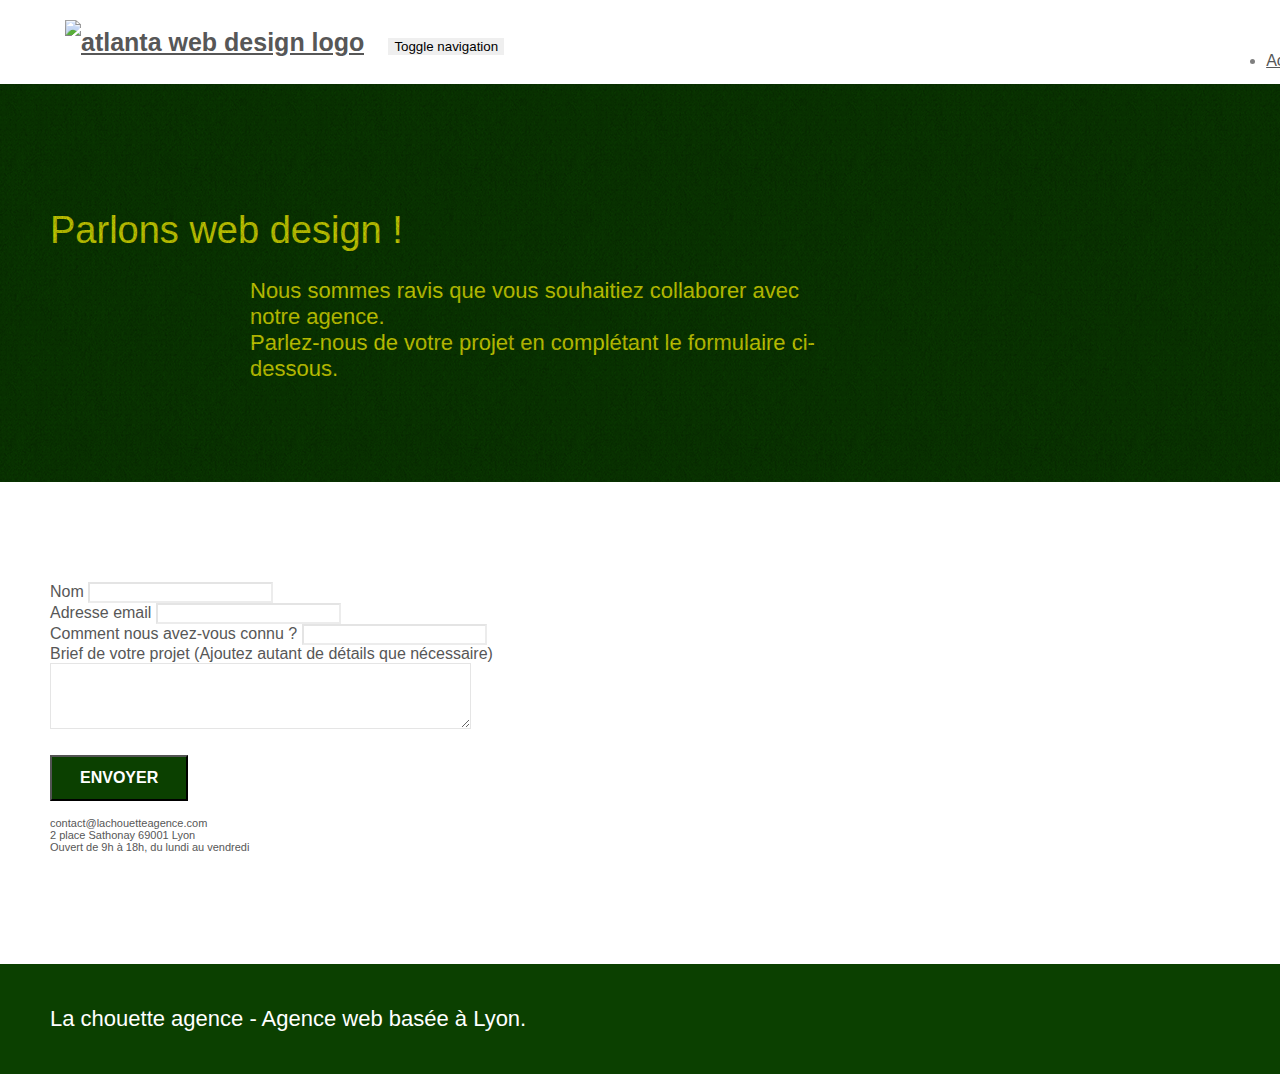
==== page2.html @ 0cb379b2 "Modifications index + resize imgs" ====
<!doctype html>
<html lang="fr">
<head>
    <meta charset="utf-8">
    <meta name="keywords" content="">
    <meta name="description" content="Entreprise webdesign Lyon">
    <meta name="viewport" content="width=device-width, initial-scale=1.0, viewport-fit=cover">
    <link rel="shortcut icon" type="image/png" href="favicon.jpg">
    
	<link rel="stylesheet" type="text/css" href="./css/bootstrap.min.css">
	<link rel="stylesheet" type="text/css" href="style.css">
	<link rel="stylesheet" type="text/css" href="./css/font-awesome.min.css">
	<link rel="stylesheet" type="text/css" href="./css/et-line.min.css">
	
    
	<script src="./js/jquery-2.1.0.min.js"></script>
	<script src="./js/bootstrap.min.js"></script>
	<script src="./js/blocs.min.js"></script>
	<script src="./js/jqBootstrapValidation.js"></script>
	<script src="./js/formHandler.js"></script>
    <title>La chouette agence / Entreprise webdesign Lyon - Page 2</title>

    
<!-- Analytics -->
 
<!-- Analytics END -->
    
</head>
<body>
<!-- Principal conteneur -->
<div class="page-container">
    
<!-- bloc-0 -->
<div class="bloc bgc-white l-bloc " id="bloc-0">
	<div class="container bloc-sm">
		<nav class="navbar row">
			<div class="navbar-header">
				<a class="navbar-brand" href="index.html"><img src="img/la-chouette-agence.png" alt="atlanta web design logo" height="40" /></a>
				<button id="nav-toggle" type="button" class="ui-navbar-toggle navbar-toggle" data-toggle="collapse" data-target=".navbar-1">
					<span class="sr-only">Toggle navigation</span><span class="icon-bar"></span><span class="icon-bar"></span><span class="icon-bar"></span>
				</button>
			</div>
			<div class="collapse navbar-collapse navbar-1 special-dropdown-nav">
				<ul class="site-navigation nav navbar-nav">
					<li>
						<a href="index.html">Accueil</a>
					</li>
					<li>
					</li>
					<li>
						<a href="page2.html">page2 &gt;</a>
					</li>
				</ul>
			</div>
		</nav>
	</div>
</div>
<!-- bloc-0 END -->

<!-- bloc-6 -->
<div class="bloc bg-dots-bg bg-repeat bgc-atomic-tangerine d-bloc bloc-bg-texture texture-paper" id="bloc-6">
	<div class="container bloc-lg">
		<div class="row">
			<div class="col-sm-12">
				<h1 class="text-center hero-bloc-text tc-white">
					Parlons web design !
				</h1>
				<p class="text-center mg-lg tc-white tight-width-whitespace">
					Nous sommes ravis que vous souhaitiez collaborer avec notre agence.<br>
					Parlez-nous de votre projet en complétant le formulaire ci-dessous.
				</p>
			</div>
		</div>
	</div>
</div>
<!-- bloc-6 END -->

<!-- bloc-7 -->
<div class="bloc bgc-white l-bloc" id="bloc-7">
	<div class="container bloc-lg">
		<div class="row">
			<div class="col-sm-6">
				<form id="form_1" novalidate success-msg="Your message has been sent." fail-msg="Sorry it seems that our mail server is not responding, Sorry for the inconvenience!">
					<div class="form-group">
						<label>
							Nom
						</label>
						<input id="name" class="form-control" required />
					</div>
					<div class="form-group">
						<label>
							Adresse email
						</label>
						<input id="email" class="form-control" type="email" required />
					</div>
					<div class="form-group">
						<label>
							Comment nous avez-vous connu ?
						</label>
						<input class="form-control" type="email" required id="input_504" />
					</div>
					<div class="form-group">
						<label>
							Brief de votre projet (Ajoutez autant de détails que nécessaire)<br>
						</label><textarea id="message" class="form-control" rows="4" cols="50" required></textarea>
					</div> 
					<button class="bloc-button btn btn-lg btn-block cta-hero btn-atomic-tangerine" type="submit">
						Envoyer
					</button>
				</form>
			</div>
			<div class="col-sm-6">
				<p>
					contact@lachouetteagence.com<br>2 place Sathonay 69001 Lyon<br>Ouvert de 9h à 18h, du lundi au vendredi<br>
				</p>
			</div>
		</div>
	</div>
</div>
<!-- bloc-7 END -->

<!-- ScrollToTop Button -->
<a class="bloc-button btn btn-d scrollToTop" onclick="scrollToTarget('1')"><span class="fa fa-chevron-up"></span></a>
<!-- ScrollToTop Button END-->


<!-- Footer - bloc-8 -->
<div class="bloc bgc-atomic-tangerine d-bloc" id="bloc-8">
	<div class="container bloc-sm">
		<div class="row">
			<div class="col-sm-12">
				<p class="text-center white">
					La chouette agence - Agence web basée à Lyon.<br>
				</p>
				<div class="row row-no-gutters social">
					<div class="col-sm-3">
						<div class="text-center">
							<a class="social" href="index.html"><span class="fa fa-twitter icon-md"></span></a>
						</div>
					</div>
					<div class="col-sm-3">
						<div class="text-center">
							<a class="social" href="index.html"><span class="fa fa-facebook icon-md"></span></a>
						</div>
					</div>
					<div class="col-sm-3">
						<div class="text-center">
							<a class="social" href="index.html"><span class="fa fa-dribbble icon-md"></span></a>
						</div>
					</div>
					<div class="col-sm-3">
						<div class="text-center">
							<a class="social" href="index.html"><span class="fa fa-instagram icon-md"></span></a>
						</div>
					</div>
				</div>
			</div>
		</div>
	</div>
</div>
<!-- Footer - bloc-8 END -->

</div>
<!-- Principal conteneur END -->
    

</body>
</html>
---- style.css ----
body {
    margin: 0;
    padding: 0;
    background: #FFF;
    overflow-x: hidden;
    -webkit-font-smoothing: antialiased;
    -moz-osx-font-smoothing: grayscale;
}

.font-title,
.fontlinks{
    font-family: imfellenglish;
}

.fontlinks{
    font-weight: 800;
}

blockquote,
#signature {
  display: flex;
  text-align: center;
  justify-content: center;
  font-size: 20px;
  color: #575757;
  border-left: white;
  margin-bottom: -0.5em;
}

blockquote{
font-style: italic;
}

.text-center{
    font-size: 22px;
}


a,
button {
    transition: all .3s ease-in-out;
    outline: none!important;
}

a:hover {
    text-decoration: none;
    cursor: pointer;
}

#page-loading-blocs-notifaction {
    position: fixed;
    top: 0;
    bottom: 0;
    width: 100%;
    z-index: 100000;
    background: #FFFFFF url("img/pageload-spinner.gif") no-repeat center center;
}

.bloc {
    width: 100%;
    clear: both;
    background: 50% 50% no-repeat;
    padding: 0 50px;
    -webkit-background-size: cover;
    -moz-background-size: cover;
    -o-background-size: cover;
    background-size: cover;
    position: relative;
}

.bloc .container {
    padding-left: 0;
    padding-right: 0;
}

.bloc-lg {
    padding: 100px 50px;
}

.bloc-md {
    padding: 50px;
}

.bloc-sm {
    padding: 20px 50px;
}

.bg-center,
.bg-l-edge,
.bg-r-edge,
.bg-t-edge,
.bg-b-edge,
.bg-tl-edge,
.bg-bl-edge,
.bg-tr-edge,
.bg-br-edge,
.bg-repeat {
    -webkit-background-size: auto!important;
    -moz-background-size: auto!important;
    -o-background-size: auto!important;
    background-size: auto!important;
}

.bg-repeat {
    background: repeat;
}

.bg-t-edge {
    background: top no-repeat;
}

.bloc-bg-texture::before {
    content: "";
    background-size: 2px 2px;
    position: absolute;
    top: 0;
    bottom: 0;
    left: 0;
    right: 0;
}

.texture-paper::before {
    background: url("img/texture-paper.png");
    background-size: 280px 280px;
}

.b-parallax {
    background-attachment: fixed;
}

.d-bloc {
    color: rgba(255, 255, 255, .7);
}

.d-bloc button:hover {
    color: rgba(255, 255, 255, .9);
}

.d-bloc .icon-round,
.d-bloc .icon-square,
.d-bloc .icon-rounded,
.d-bloc .icon-semi-rounded-a,
.d-bloc .icon-semi-rounded-b {
    border-color: rgba(255, 255, 255, .9);
}

.d-bloc .divider-h span {
    border-color: rgba(255, 255, 255, .2);
}

.d-bloc .a-btn,
.d-bloc .navbar a,
.d-bloc .navbar-brand,
.d-bloc a .icon-sm,
.d-bloc a .icon-md,
.d-bloc a .icon-lg,
.d-bloc a .icon-xl,
.d-bloc h1 a,
.d-bloc h2 a,
.d-bloc h3 a,
.d-bloc h4 a,
.d-bloc h5 a,
.d-bloc h6 a,
.d-bloc p a {
    color: rgba(255, 255, 255, .6);
}

.d-bloc .a-btn:hover,
.d-bloc .navbar a:hover,
.d-bloc .navbar-brand:hover,
.d-bloc a:hover .icon-sm,
.d-bloc a:hover .icon-md,
.d-bloc a:hover .icon-lg,
.d-bloc a:hover .icon-xl,
.d-bloc h1 a:hover,
.d-bloc h2 a:hover,
.d-bloc h3 a:hover,
.d-bloc h4 a:hover,
.d-bloc h5 a:hover,
.d-bloc h6 a:hover,
.d-bloc p a:hover {
    color: rgba(255, 255, 255, 1);
}

.d-bloc .navbar-toggle .icon-bar {
    background: rgba(255, 255, 255, 1);
}

.d-bloc .btn-wire,
.d-bloc .btn-wire:hover {
    color: rgba(255, 255, 255, 1);
    border-color: rgba(255, 255, 255, 1);
}

.d-bloc .panel {
    color: rgba(0, 0, 0, .5);
}

.d-bloc .panel button:hover {
    color: rgba(0, 0, 0, .7);
}

.d-bloc .panel icon {
    border-color: rgba(0, 0, 0, .7);
}

.d-bloc .panel .divider-h span {
    border-color: rgba(0, 0, 0, .1);
}

.d-bloc .panel .a-btn {
    color: rgba(0, 0, 0, .6);
}

.d-bloc .panel .a-btn:hover {
    color: rgba(0, 0, 0, 1);
}

.d-bloc .panel .btn-wire,
.d-bloc .panel .btn-wire:hover {
    color: rgba(0, 0, 0, .7);
    border-color: rgba(0, 0, 0, .3);
}

.d-bloc .panel,
.l-bloc {
    color: rgba(0, 0, 0, .5);
}

.d-bloc .panel button:hover,
.l-bloc button:hover {
    color: rgba(0, 0, 0, .7);
}

.l-bloc .icon-round,
.l-bloc .icon-square,
.l-bloc .icon-rounded,
.l-bloc .icon-semi-rounded-a,
.l-bloc .icon-semi-rounded-b {
    border-color: rgba(0, 0, 0, .7);
}

.d-bloc .panel .divider-h span,
.l-bloc .divider-h span {
    border-color: rgba(0, 0, 0, .1);
}

.d-bloc .panel .a-btn,
.l-bloc .a-btn,
.l-bloc .navbar a,
.l-bloc .navbar-brand,
.l-bloc a .icon-sm,
.l-bloc a .icon-md,
.l-bloc a .icon-lg,
.l-bloc a .icon-xl,
.l-bloc h1 a,
.l-bloc h2 a,
.l-bloc h3 a,
.l-bloc h4 a,
.l-bloc h5 a,
.l-bloc h6 a,
.l-bloc p a {
    color: rgba(0, 0, 0, .6);
}

.d-bloc .panel .a-btn:hover,
.l-bloc .a-btn:hover,
.l-bloc .navbar a:hover,
.l-bloc .navbar-brand:hover,
.l-bloc a:hover .icon-sm,
.l-bloc a:hover .icon-md,
.l-bloc a:hover .icon-lg,
.l-bloc a:hover .icon-xl,
.l-bloc h1 a:hover,
.l-bloc h2 a:hover,
.l-bloc h3 a:hover,
.l-bloc h4 a:hover,
.l-bloc h5 a:hover,
.l-bloc h6 a:hover,
.l-bloc p a:hover {
    color: rgba(0, 0, 0, 1);
}

.l-bloc .navbar-toggle .icon-bar {
    color: rgba(0, 0, 0, .6);
}

.d-bloc .panel .btn-wire,
.d-bloc .panel .btn-wire:hover,
.l-bloc .btn-wire,
.l-bloc .btn-wire:hover {
    color: rgba(0, 0, 0, .7);
    border-color: rgba(0, 0, 0, .3);
}

.voffset {
    margin-top: 30px;
}

.voffset-lg {
    margin-top: 80px;
}

.row-no-gutters {
    margin-right: 0;
    margin-left: 0;
}

.row.row-no-gutters > [class^="col-"],
.row.row-no-gutters > [class*=" col-"] {
    padding-right: 0;
    padding-left: 0;
}

#bloc-1-hero h1 {
    font-size: 50px;
}

.navbar {
    margin-bottom: 0;
    z-index: 1;
}

.navbar-brand {
    height: auto;
    padding: 3px 15px;
    font-size: 25px;
    font-weight: normal;
    font-weight: 600;
    line-height: 44px;
}

.navbar-brand img {
    max-height: 200px;
    margin: 0 5px 0 0;
    display: inline;
}

.navbar-brand img[src$=svg] {
    min-width: 100px;
}

.nav-center .navbar-brand img {
    margin: 0;
}

.navbar .nav {
    padding-top: 2px;
    margin-right: -16px;
    float: right;
    z-index: 1;
}

.nav > li {
    float: left;
    margin-top: 4px;
    font-size: 16px;
}

.navbar-nav .open .dropdown-menu > li > a {
    text-align: inherit;
}

.nav > li a:hover,
.nav > li a:focus {
    background: transparent;
}

.navbar-toggle {
    margin: 10px 10px 0 0;
    border: 0px;
}

.navbar-toggle:hover {
    background: transparent!important;
}

.navbar-toggle .icon-bar {
    background-color: rgba(0, 0, 0, .5);
    width: 26px;
}

.nav-invert .navbar .nav {
    float: left;
}

.nav-invert .navbar-header,
.nav-invert .navbar-brand {
    float: right;
    position: relative;
    z-index: 2;
}

@media (min-width: 768px) {
    .site-navigation {
        position: absolute;
        top: 50%;
        right: 20px;
        transform: translate(0, -50%);
        -webkit-transform: translateY(-50%);
    }
    .nav > li .dropdown-menu a,
    .nav > li .dropdown-menu a:hover {
        color: #484848;
    }
    .nav-invert .site-navigation {
        left: 0;
        right: 0;
    }
    .nav-center {
        text-align: center;
    }
    .nav-center .navbar-header {
        width: 100%;
    }
    .nav-center .navbar-header,
    .nav-center .navbar-brand,
    .nav-center .nav > li {
        float: none;
        display: inline-block;
    }
    .nav-center .site-navigation {
        position: relative;
        width: 100%;
        right: 0;
        margin-right: 0px;
        margin-top: 20px;
    }
    .nav-center.mini-nav .navbar-toggle {
        float: none;
        margin: 10px auto 0;
    }
}

.nav > li > .dropdown a {
    background: none!important;
    display: block;
    padding: 14px 15px;
}

nav .caret {
    margin: 0 5px;
}

.dropdown-menu .dropdown-menu {
    top: -8px;
    left: 100%;
}

.dropdown-menu .dropmenu-flow-right {
    top: 100%;
    left: 0;
    margin-left: -1px;
    border-top-left-radius: 0;
    border-top-right-radius: 0;
}

.dropdown-menu .dropdown span {
    border: 4px solid black;
    border-top-color: transparent;
    border-right-color: transparent;
    border-bottom-color: transparent;
    margin: 6px -5px 0 0!important;
    float: right;
}

.mg-md {
    margin-top: 10px;
    margin-bottom: 20px;
}

.mg-lg {
    margin-top: 10px;
    margin-bottom: 40px;
}

.btn {
    margin: 0 5px 5px 0;
}

.btn.pull-right {
    margin: 0 0 5px 5px;
}

.btn-d,
.btn-d:hover,
.btn-d:focus {
    color: #FFF;
    background: rgba(0, 0, 0, .3);
}

button {
    outline: none!important;
}

.btn-rd {
    border-radius: 40px;
}

.btn-clean {
    border: 1px solid rgba(0, 0, 0, .08);
    border-bottom-color: rgba(0, 0, 0, .1);
    text-shadow: 0 1px 0 rgba(0, 0, 1, .1);
    box-shadow: 0 1px 3px rgba(0, 0, 1, .25), inset 0 1px 0 0 rgba(255, 255, 255, .15);
}

.icon-md {
    font-size: 30px!important;
}

.icon-lg {
    font-size: 60px!important;
}

.sm-shadow {
    text-shadow: 0 1px 2px rgba(0, 0, 0, .3);
}

.panel-sq,
.panel-sq .panel-heading,
.panel-sq .panel-footer {
    border-radius: 0;
}

.panel-rd {
    border-radius: 30px;
}

.panel-rd .panel-heading {
    border-radius: 29px 29px 0 0;
}

.panel-rd .panel-footer {
    border-radius: 0 0 29px 29px;
}

.form-control {
    border-color: rgba(0, 0, 0, .1);
    box-shadow: none;
}

.scrollToTop {
    width: 40px;
    height: 40px;
    position: fixed;
    bottom: 20px;
    right: 20px;
    opacity: 0;
    z-index: 500;
    transition: all .3s ease-in-out;
}

.scrollToTop span {
    margin-top: 6px;
}

.showScrollTop {
    font-size: 14px;
    opacity: 1;
}

a[data-lightbox] {
    position: relative;
    display: block;
    text-align: center;
}

a[data-lightbox]:hover::before {
    content: "+";
    font-family: "HelveticaNeue-Light", "Helvetica Neue Light", "Helvetica Neue", Helvetica, Arial;
    font-size: 32px;
    width: 50px;
    height: 50px;
    margin-left: -25px;
    border-radius: 50%;
    background: rgba(0, 0, 0, .6);
    color: #FFF;
    font-weight: 100;
    z-index: 1;
    position: absolute;
    top: 50%;
    transform: translateY(-50%);
    -webkit-transform: translateY(-50%);
}

a[data-lightbox]:hover img {
    opacity: 0.6;
    -webkit-animation-fill-mode: none;
    animation-fill-mode: none;
}

#lightbox-modal {
    display: flex;
    align-items: center;
}

#lightbox-modal .modal-dialog {
    width: 90%;
    max-width: 900px;
    margin: 0 auto 0;
}

#lightbox-modal .modal-dialog img {
    max-height: 90vh;
    margin: 0 auto;
}

.lightbox-caption {
    padding: 20px;
    color: #FFF;
    background: rgba(0, 0, 0, .5);
    position: absolute;
    left: 15px;
    right: 15px;
    bottom: 5px;
}

.close-lightbox {
    color: #FFF;
    font-size: 30px;
    position: absolute;
    top: 20px;
    right: 20px;
    z-index: 20;
    background: rgba(0, 0, 0, .5);
    border: none;
    line-height: 30px;
    padding: 0 9px 5px;
    opacity: 0.3;
}

.close-lightbox:hover,
.next-lightbox:hover,
.prev-lightbox:hover {
    opacity: 1.0;
    color: #FFF;
}

.next-lightbox,
.prev-lightbox {
    font-size: 20px;
    color: rgba(255, 255, 255, .9);
    background: rgba(0, 0, 0, .5);
    transition: all .2s ease-in-out;
    position: absolute;
    top: 45%;
    z-index: 1;
    opacity: 0.4;
}

.next-lightbox {
    padding: 6px 8px 1px 13px;
    right: 25px;
}

.prev-lightbox {
    padding: 6px 13px 1px 10px;
    left: 25px;
}

.snapshot-lb .modal-body {
    padding-bottom: 45px;
}

.snapshot-lb .lightbox-caption {
    padding: 0;
    color: rgba(0, 0, 0, .5);
    background: none;
}

h1,
h2,
h3,
h4,
h5,
h6,
p,
label,
.btn,
a {
    font-family: "helvetica";
    font-weight: 400;
    color: #575757!important;
}

.container {
    max-width: 1000px;
}

.hero-bloc-text {
    font-size: 38px;
}

.hero-bloc-text-sub {
    font-size: 36px;
}

.statement-bloc-text {
    line-height: 26px;
    font-style: italic;
    font-size: 20px;
    text-align: center;
    font-weight: lighter;
    max-width: 520px;
    margin: auto auto auto auto;
}

p {
    font-size: 11px;
}

.tight-width-whitespace {
    max-width: 600px;
    margin: auto auto auto auto;
}

.h1 {
    font-size: 20px;
    font-family: "Open Sans";
}

.cta-hero {
    margin-top: 22px;
    color: #FFFFFF!important;
    text-transform: uppercase;
    padding: 12px 28px 12px 28px;
    font-size: 16px;
    font-weight: 700;
}

.social {
    max-width: 400px;
    margin: auto auto auto auto;
}

h2 {
    font-size: 22px;
    line-height: 1.4em;
}

h3 {
    font-size: 15px;
    text-transform: uppercase;
    font-weight: 700;
    color: #333333!important;
}

.med-width-whitespace {
    max-width: 800px;
    margin: auto auto auto auto;
    box-shadow: 0px 0px 0px #000000;
}

h1 {
    color: #333333!important;
}

h4 {
    color: #333333!important;
}

.icons {
    margin-bottom: 14px;
    margin-top: 24px;
}

.white {
    color: #FFFFFF!important;
}

.portfolio-thumb {
    margin-bottom: 24px;
}

.portfolio-row {
    margin-bottom: 44px;
    margin-top: 50px;
}

.avatar {
    box-shadow: 0px 4px 9px rgba(0, 0, 0, 0.3);
}

.black-background {
    background-color: rgba(165, 147, 99, 0.7);
    padding: 40px 40px 40px 40px;
}

.bold-link {
    font-weight: 900;
    text-decoration: underline!important;
}

.bgc-white {
    background-color: #FFFFFF;
}

.bgc-dark-slate-blue {
    background-color: #364577;
}

.bgc-atomic-tangerine {
    background-color: #0B4000;
}

.tc-white {
    color: #E6ED00!important;
}

.btn-atomic-tangerine {
    background: #0B4000;
    color: #FFFFFF!important;
}

.btn-atomic-tangerine:hover {
    background: #0B4000!important;
    color: #E6ED00!important;
}

.ltc-white {
    color: #FFFFFF!important;
}

.ltc-white:hover {
    color: #cccccc!important;
}

.ltc-atomic-tangerine {
    color: #F3976C!important;
}

.ltc-atomic-tangerine:hover {
    color: #c27956!important;
}

.icon-dark-slate-blue {
    color: #364577!important;
    border-color: #364577!important;
}

.bg-dots-bg {
    background-image: url("img/dots-bg.png");
}

.bg-lines-h2-bg {
    background-image: url("img/lines-h2-bg.png");
}

.bg-banniere {
    background-image: url("img/la-chouette-agence-banniere.jpg");
}

.bg-presentation {
    background-image: url("img/image-de-presentation.bmp");
}

@media (max-width: 1024px) {
    .bloc {
        padding-left: 20px;
        padding-right: 20px;
    }
    .bloc.full-width-bloc,
    .bloc-tile-2.full-width-bloc .container,
    .bloc-tile-3.full-width-bloc .container,
    .bloc-tile-4.full-width-bloc .container {
        padding-left: 0;
        padding-right: 0;
    }
}

@media (max-width: 992px) and (min-width: 768px) {
    .navbar .nav {
        max-width: 80%
    }
    .nav-center.navbar .nav {
        max-width: 100%
    }
}

@media only screen and (min-width: 768px) and (max-width: 1024px) and (orientation: landscape) {
    .b-parallax {
        background-attachment: scroll;
    }
}

@media only screen and (min-width: 1024px) and (max-width: 1366px) and (-webkit-min-device-pixel-ratio: 1.5) {
    .b-parallax {
        background-attachment: scroll;
    }
}

@media (max-width: 991px) {
    .container {
        width: 100%;
    }
    .b-parallax {
        background-attachment: scroll;
    }
    .page-container,
    #hero-bloc {
        overflow-x: hidden;
        position: relative;
    }
    .bloc {
        padding-left: constant(safe-area-inset-left);
        padding-right: constant(safe-area-inset-right);
    }
    .bloc-group,
    .bloc-group .bloc {
        display: block;
        width: 100%;
    }
    .bloc-fill-screen .fill-bloc-top-edge,
    .bloc-fill-screen .fill-bloc-bottom-edge {
        padding: 0 20px;
        padding-left: constant(safe-area-inset-left);
        padding-right: constant(safe-area-inset-right);
    }
}

@media (max-width: 767px) {
    .page-container {
        overflow-x: hidden;
        position: relative;
    }
    h1,
    h2,
    h3,
    h4,
    h5,
    h6,
    p,
    #disqus_thread {
        padding-left: 10px!important;
        padding-right: 10px!important;
    }
    .b-parallax {
        background-attachment: scroll;
    }
    .navbar .nav {
        padding-top: 0;
        border-top: 1px solid rgba(0, 0, 0, .2);
        float: none!important;
    }
    .navbar.row {
        margin-left: 0;
        margin-right: 0;
    }
    .site-navigation {
        position: inherit;
        transform: none;
        -webkit-transform: none;
        -ms-transform: none;
    }
    .nav > li {
        margin-top: 0;
        border-bottom: 1px solid rgba(0, 0, 0, .1);
        background: rgba(0, 0, 0, .05);
        text-align: left;
        padding-left: 15px;
        width: 100%;
    }
    .nav > li:hover {
        background: rgba(0, 0, 0, .08);
    }
    .dropdown .dropdown a .caret {
        float: none;
        margin: 5px 0 0 10px!important;
        border: 4px solid black;
        border-bottom-color: transparent;
        border-right-color: transparent;
        border-left-color: transparent;
    }
    #hero-bloc .navbar .nav {
        background: rgba(0, 0, 0, .8);
    }
    #hero-bloc .navbar .nav a {
        color: rgba(255, 255, 255, .6);
    }
    .hero {
        padding: 50px 0;
    }
    .hero-nav {
        left: -1px;
        right: -1px;
    }
    .navbar-collapse {
        padding: 0;
        overflow-x: hidden;
        -webkit-box-shadow: none;
        box-shadow: none;
    }
    .navbar-brand img {
        max-height: 40px;
        width: auto;
    }
    .nav-invert .navbar-header {
        float: none;
        width: 100%;
    }
    .nav-invert .navbar-toggle {
        float: left;
        margin-left: 10px;
    }
    .bloc {
        padding-left: 0;
        padding-right: 0;
    }
    .bloc-xxl,
    .bloc-xl,
    .bloc-lg {
        padding: 40px 0;
    }
    .bloc-sm,
    .bloc-md {
        padding-left: 0;
        padding-right: 0;
    }
    .bloc-tile-2 .container,
    .bloc-tile-3 .container,
    .bloc-tile-4 .container,
    .bloc-fill-screen .fill-bloc-top-edge,
    .bloc-fill-screen .fill-bloc-bottom-edge {
        padding-left: 0;
        padding-right: 0;
    }
    .a-block {
        padding: 0 10px;
    }
    .btn-dwn {
        display: none;
    }
    .voffset {
        margin-top: 5px;
    }
    .voffset-md {
        margin-top: 20px;
    }
    .voffset-lg {
        margin-top: 30px;
    }
    form {
        padding: 5px;
    }
    .close-lightbox {
        display: inline-block;
    }
    .blocsapp-device-iphone5 {
        background-size: 216px 425px;
        padding-top: 60px;
        width: 216px;
        height: 425px;
    }
    .blocsapp-device-iphone5 img {
        width: 180px;
        height: 320px;
    }
}

@media (max-width: 400px) {
    .bloc {
        padding-left: 0;
        padding-right: 0;
    }
}

@media (max-width: 767px) {
    .bloc-mob-center-text {
        text-align: center;
    }
}
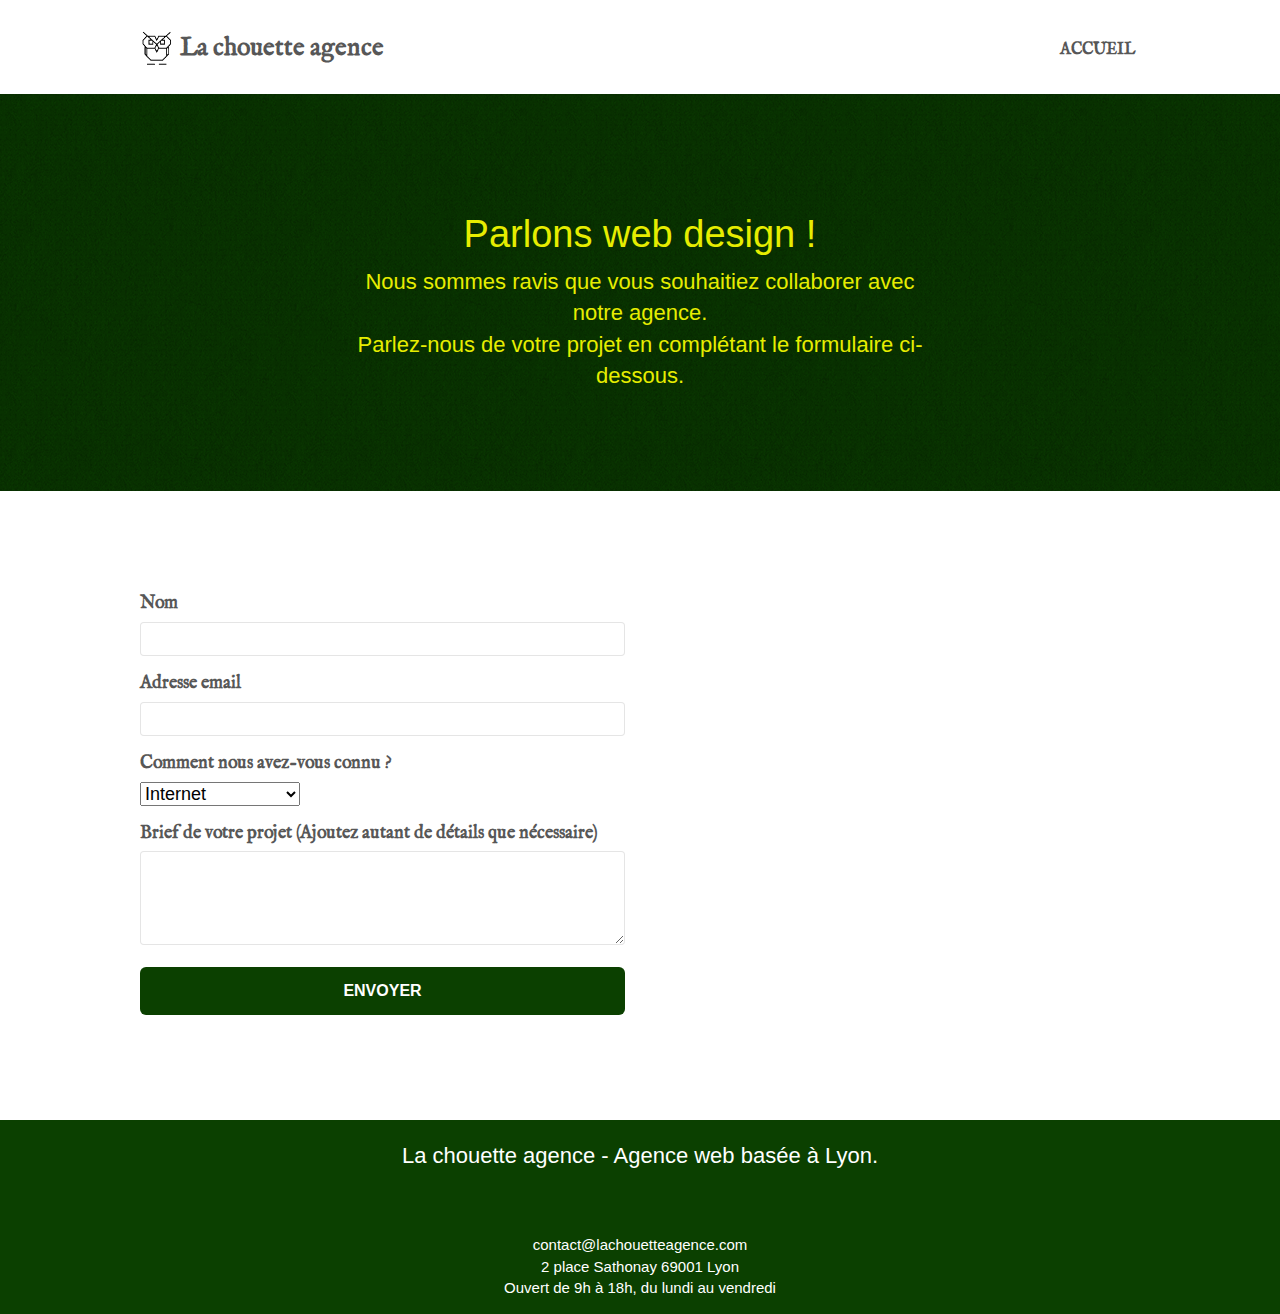
==== commit c79709ec: "ajout photos 1 2 3 4 en webdp et compressees + inversion couleurs logo & hover" ====
--- a/page2.html
+++ b/page2.html
@@ -1,168 +1,236 @@
-<!doctype html>
+<!DOCTYPE html>
 <html lang="fr">
-<head>
-    <meta charset="utf-8">
-    <meta name="keywords" content="">
-    <meta name="description" content="Entreprise webdesign Lyon">
-    <meta name="viewport" content="width=device-width, initial-scale=1.0, viewport-fit=cover">
-    <link rel="shortcut icon" type="image/png" href="favicon.jpg">
-    
-	<link rel="stylesheet" type="text/css" href="./css/bootstrap.min.css">
-	<link rel="stylesheet" type="text/css" href="style.css">
-	<link rel="stylesheet" type="text/css" href="./css/font-awesome.min.css">
-	<link rel="stylesheet" type="text/css" href="./css/et-line.min.css">
-	
-    
-	<script src="./js/jquery-2.1.0.min.js"></script>
-	<script src="./js/bootstrap.min.js"></script>
-	<script src="./js/blocs.min.js"></script>
-	<script src="./js/jqBootstrapValidation.js"></script>
-	<script src="./js/formHandler.js"></script>
+  <head>
+    <meta charset="utf-8" />
+    <meta
+      name="keywords"
+      content="seo, google, site web, site internet, agence design paris, agence design, agence design,agence design,agence design,agence design,agence design,agence design,agence design,agence design"
+    />
+    <meta
+      name="description"
+      content="La chouette agence est une agence de Webdesign sur Lyon qui aide
+	les entreprises à devenir attractives et visibles sur internet."
+    />
+    <meta
+      name="viewport"
+      content="width=device-width, initial-scale=1.0, viewport-fit=cover"
+    />
+    <link rel="shortcut icon" type="image/png" href="favicon.jpg" />
+
+    <link rel="stylesheet" type="text/css" href="./css/bootstrap.css" />
+    <link rel="stylesheet" type="text/css" href="style.css" />
+    <link rel="stylesheet" type="text/css" href="./css/font-awesome.css" />
+    <link rel="stylesheet" type="text/css" href="./css/et-line.css" />
+
+    <script src="./js/jquery-2.1.0.js"></script>
+    <script src="./js/bootstrap.js"></script>
+    <script src="./js/blocs.js"></script>
+    <script src="./js/jquery.touchSwipe.js" defer></script>
+    <script src="./js/gmaps.js"></script>
+
     <title>La chouette agence / Entreprise webdesign Lyon - Page 2</title>
 
-    
-<!-- Analytics -->
- 
-<!-- Analytics END -->
-    
-</head>
-<body>
-<!-- Principal conteneur -->
-<div class="page-container">
-    
-<!-- bloc-0 -->
-<div class="bloc bgc-white l-bloc " id="bloc-0">
-	<div class="container bloc-sm">
-		<nav class="navbar row">
-			<div class="navbar-header">
-				<a class="navbar-brand" href="index.html"><img src="img/la-chouette-agence.png" alt="atlanta web design logo" height="40" /></a>
-				<button id="nav-toggle" type="button" class="ui-navbar-toggle navbar-toggle" data-toggle="collapse" data-target=".navbar-1">
-					<span class="sr-only">Toggle navigation</span><span class="icon-bar"></span><span class="icon-bar"></span><span class="icon-bar"></span>
-				</button>
-			</div>
-			<div class="collapse navbar-collapse navbar-1 special-dropdown-nav">
-				<ul class="site-navigation nav navbar-nav">
-					<li>
-						<a href="index.html">Accueil</a>
-					</li>
-					<li>
-					</li>
-					<li>
-						<a href="page2.html">page2 &gt;</a>
-					</li>
-				</ul>
-			</div>
-		</nav>
-	</div>
-</div>
-<!-- bloc-0 END -->
-
-<!-- bloc-6 -->
-<div class="bloc bg-dots-bg bg-repeat bgc-atomic-tangerine d-bloc bloc-bg-texture texture-paper" id="bloc-6">
-	<div class="container bloc-lg">
-		<div class="row">
-			<div class="col-sm-12">
-				<h1 class="text-center hero-bloc-text tc-white">
-					Parlons web design !
-				</h1>
-				<p class="text-center mg-lg tc-white tight-width-whitespace">
-					Nous sommes ravis que vous souhaitiez collaborer avec notre agence.<br>
-					Parlez-nous de votre projet en complétant le formulaire ci-dessous.
-				</p>
-			</div>
-		</div>
-	</div>
-</div>
-<!-- bloc-6 END -->
-
-<!-- bloc-7 -->
-<div class="bloc bgc-white l-bloc" id="bloc-7">
-	<div class="container bloc-lg">
-		<div class="row">
-			<div class="col-sm-6">
-				<form id="form_1" novalidate success-msg="Your message has been sent." fail-msg="Sorry it seems that our mail server is not responding, Sorry for the inconvenience!">
-					<div class="form-group">
-						<label>
-							Nom
-						</label>
-						<input id="name" class="form-control" required />
-					</div>
-					<div class="form-group">
-						<label>
-							Adresse email
-						</label>
-						<input id="email" class="form-control" type="email" required />
-					</div>
-					<div class="form-group">
-						<label>
-							Comment nous avez-vous connu ?
-						</label>
-						<input class="form-control" type="email" required id="input_504" />
-					</div>
-					<div class="form-group">
-						<label>
-							Brief de votre projet (Ajoutez autant de détails que nécessaire)<br>
-						</label><textarea id="message" class="form-control" rows="4" cols="50" required></textarea>
-					</div> 
-					<button class="bloc-button btn btn-lg btn-block cta-hero btn-atomic-tangerine" type="submit">
-						Envoyer
-					</button>
-				</form>
-			</div>
-			<div class="col-sm-6">
-				<p>
-					contact@lachouetteagence.com<br>2 place Sathonay 69001 Lyon<br>Ouvert de 9h à 18h, du lundi au vendredi<br>
-				</p>
-			</div>
-		</div>
-	</div>
-</div>
-<!-- bloc-7 END -->
-
-<!-- ScrollToTop Button -->
-<a class="bloc-button btn btn-d scrollToTop" onclick="scrollToTarget('1')"><span class="fa fa-chevron-up"></span></a>
-<!-- ScrollToTop Button END-->
-
-
-<!-- Footer - bloc-8 -->
-<div class="bloc bgc-atomic-tangerine d-bloc" id="bloc-8">
-	<div class="container bloc-sm">
-		<div class="row">
-			<div class="col-sm-12">
-				<p class="text-center white">
-					La chouette agence - Agence web basée à Lyon.<br>
-				</p>
-				<div class="row row-no-gutters social">
-					<div class="col-sm-3">
-						<div class="text-center">
-							<a class="social" href="index.html"><span class="fa fa-twitter icon-md"></span></a>
-						</div>
-					</div>
-					<div class="col-sm-3">
-						<div class="text-center">
-							<a class="social" href="index.html"><span class="fa fa-facebook icon-md"></span></a>
-						</div>
-					</div>
-					<div class="col-sm-3">
-						<div class="text-center">
-							<a class="social" href="index.html"><span class="fa fa-dribbble icon-md"></span></a>
-						</div>
-					</div>
-					<div class="col-sm-3">
-						<div class="text-center">
-							<a class="social" href="index.html"><span class="fa fa-instagram icon-md"></span></a>
-						</div>
-					</div>
-				</div>
-			</div>
-		</div>
-	</div>
-</div>
-<!-- Footer - bloc-8 END -->
-
-</div>
-<!-- Principal conteneur END -->
-    
-
-</body>
+    <!-- Analytics -->
+
+    <!-- Analytics END -->
+  </head>
+  <body>
+    <!-- Principal conteneur -->
+    <div class="page-container">
+      <header>
+        <!-- bloc-0 -->
+        <div class="bloc bgc-white l-bloc" id="bloc-0">
+          <div class="container bloc-sm">
+            <nav class="navbar row">
+              <div class="navbar-header">
+                <a class="navbar-brand" href="index.html"
+                  ><img
+                    src="img/logo_title.png"
+                    alt="logo - La chouette"
+                    height="40"
+                  /><span class="font-title">La chouette agence</span></a
+                >
+                <button
+                  id="nav-toggle"
+                  type="button"
+                  class="ui-navbar-toggle navbar-toggle"
+                  data-toggle="collapse"
+                  data-target=".navbar-1"
+                >
+                  <span class="sr-only">Toggle navigation</span
+                  ><span class="icon-bar"></span><span class="icon-bar"></span
+                  ><span class="icon-bar"></span>
+                </button>
+              </div>
+              <div
+                class="collapse navbar-collapse navbar-1 special-dropdown-nav"
+              >
+                <ul class="site-navigation nav navbar-nav">
+                  <li>
+                    <a href="index.html" class="fontlinks">ACCUEIL</a>
+                  </li>
+                </ul>
+              </div>
+            </nav>
+          </div>
+        </div>
+        <!-- bloc-0 END -->
+
+        <!-- bloc-6 -->
+        <div
+          class="
+            bloc
+            bg-dots-bg bg-repeat
+            bgc-atomic-tangerine
+            d-bloc
+            bloc-bg-texture
+            texture-paper
+          "
+          id="bloc-6"
+        >
+          <div class="container bloc-lg">
+            <div class="row">
+              <div class="col-sm-12">
+                <h1 class="text-center hero-bloc-text tc-white">
+                  Parlons web design !
+                </h1>
+                <p class="text-center mg-lg tc-white tight-width-whitespace">
+                  Nous sommes ravis que vous souhaitiez collaborer avec notre
+                  agence.<br />
+                  Parlez-nous de votre projet en complétant le formulaire
+                  ci-dessous.
+                </p>
+              </div>
+            </div>
+          </div>
+        </div>
+        <!-- bloc-6 END -->
+      </header>
+      <section>
+        <!-- bloc-7 -->
+        <div class="bloc bgc-white l-bloc" id="bloc-7">
+          <div class="container bloc-lg">
+            <div class="row">
+              <div class="col-sm-6">
+                <form>
+                  <div class="form-group">
+                    <label for="name" class="text_form"> Nom </label>
+                    <br />
+                    <input id="name" class="form-control" required />
+                  </div>
+                  <div class="form-group">
+                    <label class="text_form"> Adresse email </label>
+                    <br />
+                    <input
+                      id="email"
+                      class="form-control"
+                      type="email"
+                      required
+                    />
+                  </div>
+                  <div class="form-group">
+                    <label class="text_form">
+                      Comment nous avez-vous connu ?
+                    </label>
+                    <br />
+                    <select name="choix" size="1">
+                      <option>Internet</option>
+                      <option>Reseaux sociaux</option>
+                      <option>Connaissance</option>
+                    </select>
+                  </div>
+                  <div class="form-group">
+                    <label class="text_form">
+                      Brief de votre projet (Ajoutez autant de détails que
+                      nécessaire)
+                    </label>
+                    <br />
+                    <textarea
+                      id="message"
+                      class="form-control"
+                      rows="4"
+                      cols="50"
+                      required
+                    ></textarea>
+                  </div>
+                  <button
+                    class="
+                      bloc-button
+                      btn btn-lg btn-block
+                      cta-hero
+                      btn-atomic-tangerine
+                    "
+                    type="submit"
+                  >
+                    Envoyer
+                  </button>
+                </form>
+              </div>
+            </div>
+          </div>
+        </div>
+        <!-- bloc-7 END -->
+      </section>
+      <footer>
+        <!-- ScrollToTop Button -->
+        <a
+          class="bloc-button btn btn-d scrollToTop"
+          onclick="scrollToTarget('1')"
+          ><span class="fa fa-chevron-up"></span
+        ></a>
+        <!-- ScrollToTop Button END-->
+
+        <!-- Footer - bloc-8 -->
+        <div class="bloc bgc-atomic-tangerine d-bloc" id="bloc-8">
+          <div class="container bloc-sm">
+            <div class="row">
+              <div class="col-sm-12">
+                <p class="text-center white">
+                  La chouette agence - Agence web basée à Lyon.<br />
+                </p>
+                <div class="row row-no-gutters social">
+                  <div class="logo_footer">
+                    <div class="col-sm-3">
+                      <div class="text-center">
+                        <a class="social" href="index.html"
+                          ><span class="fa fa-twitter icon-md"></span
+                        ></a>
+                      </div>
+                    </div>
+                    <div class="col-sm-3">
+                      <div class="text-center">
+                        <a class="social" href="index.html"
+                          ><span class="fa fa-facebook icon-md"></span
+                        ></a>
+                      </div>
+                    </div>
+                    <div class="col-sm-3">
+                      <div class="text-center">
+                        <a class="social" href="index.html"
+                          ><span class="fa fa-dribbble icon-md"></span
+                        ></a>
+                      </div>
+                    </div>
+                    <div class="col-sm-3">
+                      <div class="text-center">
+                        <a class="social" href="index.html"
+                          ><span class="fa fa-instagram icon-md"></span
+                        ></a>
+                      </div>
+                    </div>
+                  </div>
+                </div>
+              </div>
+            </div>
+          </div>
+          <div id="contact_footer">
+            contact@lachouetteagence.com<br />2 place Sathonay 69001 Lyon<br />Ouvert
+            de 9h à 18h, du lundi au vendredi<br />
+          </div>
+        </div>
+        <!-- Footer - bloc-8 END -->
+      </footer>
+    </div>
+    <!-- Principal conteneur END -->
+  </body>
 </html>
--- a/style.css
+++ b/style.css
@@ -1,19 +1,20 @@
 body {
-    margin: 0;
-    padding: 0;
-    background: #FFF;
-    overflow-x: hidden;
-    -webkit-font-smoothing: antialiased;
-    -moz-osx-font-smoothing: grayscale;
-}
-
+  margin: 0;
+  padding: 0;
+  background: #fff;
+  overflow-x: hidden;
+  -webkit-font-smoothing: antialiased;
+  -moz-osx-font-smoothing: grayscale;
+}
+/* Début CSS modifié */
 .font-title,
-.fontlinks{
-    font-family: imfellenglish;
-}
-
-.fontlinks{
-    font-weight: 800;
+.text_form,
+.fontlinks {
+  font-family: imfellenglish;
+}
+
+.fontlinks {
+  font-weight: 800;
 }
 
 blockquote,
@@ -27,62 +28,86 @@
   margin-bottom: -0.5em;
 }
 
-blockquote{
-font-style: italic;
-}
-
-.text-center{
-    font-size: 22px;
-}
-
+blockquote {
+  font-style: italic;
+}
+
+.text-center {
+  font-size: 22px;
+}
+
+.link_color {
+  color: white;
+  
+}
+
+#contact_footer {
+  display: flex;
+  justify-content: center;
+  font-size: 15px;
+  color: white;
+  text-align: center;
+  padding-bottom: 1em;
+}
+
+.text_form{
+font-size: 18px;
+font-weight: 600;
+}
+
+select{
+    font-size: 18px;
+    color: black;
+}
+
+/* Fin CSS modifié */
 
 a,
 button {
-    transition: all .3s ease-in-out;
-    outline: none!important;
+  transition: all 0.3s ease-in-out;
+  outline: none !important;
 }
 
 a:hover {
-    text-decoration: none;
-    cursor: pointer;
+  text-decoration: none;
+  cursor: pointer;
 }
 
 #page-loading-blocs-notifaction {
-    position: fixed;
-    top: 0;
-    bottom: 0;
-    width: 100%;
-    z-index: 100000;
-    background: #FFFFFF url("img/pageload-spinner.gif") no-repeat center center;
+  position: fixed;
+  top: 0;
+  bottom: 0;
+  width: 100%;
+  z-index: 100000;
+  background: #ffffff url("img/pageload-spinner.gif") no-repeat center center;
 }
 
 .bloc {
-    width: 100%;
-    clear: both;
-    background: 50% 50% no-repeat;
-    padding: 0 50px;
-    -webkit-background-size: cover;
-    -moz-background-size: cover;
-    -o-background-size: cover;
-    background-size: cover;
-    position: relative;
+  width: 100%;
+  clear: both;
+  background: 50% 50% no-repeat;
+  -webkit-background-size: cover;
+  -moz-background-size: cover;
+  -o-background-size: cover;
+  background-size: cover;
+  position: relative;
 }
 
 .bloc .container {
-    padding-left: 0;
-    padding-right: 0;
+  padding-left: 0;
+  padding-right: 0;
 }
 
 .bloc-lg {
-    padding: 100px 50px;
+  padding: 100px 50px;
 }
 
 .bloc-md {
-    padding: 50px;
+  padding: 50px;
 }
 
 .bloc-sm {
-    padding: 20px 50px;
+  padding: 20px 50px;
 }
 
 .bg-center,
@@ -95,45 +120,45 @@
 .bg-tr-edge,
 .bg-br-edge,
 .bg-repeat {
-    -webkit-background-size: auto!important;
-    -moz-background-size: auto!important;
-    -o-background-size: auto!important;
-    background-size: auto!important;
+  -webkit-background-size: auto !important;
+  -moz-background-size: auto !important;
+  -o-background-size: auto !important;
+  background-size: auto !important;
 }
 
 .bg-repeat {
-    background: repeat;
+  background: repeat;
 }
 
 .bg-t-edge {
-    background: top no-repeat;
+  background: top no-repeat;
 }
 
 .bloc-bg-texture::before {
-    content: "";
-    background-size: 2px 2px;
-    position: absolute;
-    top: 0;
-    bottom: 0;
-    left: 0;
-    right: 0;
+  content: "";
+  background-size: 2px 2px;
+  position: absolute;
+  top: 0;
+  bottom: 0;
+  left: 0;
+  right: 0;
 }
 
 .texture-paper::before {
-    background: url("img/texture-paper.png");
-    background-size: 280px 280px;
+  background: url("img/texture-paper.png");
+  background-size: 280px 280px;
 }
 
 .b-parallax {
-    background-attachment: fixed;
+  background-attachment: fixed;
 }
 
 .d-bloc {
-    color: rgba(255, 255, 255, .7);
+  color: rgba(255, 255, 255, 0.7);
 }
 
 .d-bloc button:hover {
-    color: rgba(255, 255, 255, .9);
+  color: rgba(255, 255, 255, 0.9);
 }
 
 .d-bloc .icon-round,
@@ -141,11 +166,11 @@
 .d-bloc .icon-rounded,
 .d-bloc .icon-semi-rounded-a,
 .d-bloc .icon-semi-rounded-b {
-    border-color: rgba(255, 255, 255, .9);
+  border-color: rgba(255, 255, 255, 0.9);
 }
 
 .d-bloc .divider-h span {
-    border-color: rgba(255, 255, 255, .2);
+  border-color: rgba(255, 255, 255, 0.2);
 }
 
 .d-bloc .a-btn,
@@ -162,7 +187,7 @@
 .d-bloc h5 a,
 .d-bloc h6 a,
 .d-bloc p a {
-    color: rgba(255, 255, 255, .6);
+  color: white;
 }
 
 .d-bloc .a-btn:hover,
@@ -179,57 +204,57 @@
 .d-bloc h5 a:hover,
 .d-bloc h6 a:hover,
 .d-bloc p a:hover {
-    color: rgba(255, 255, 255, 1);
+  color: rgba(255, 255, 255, .6);
 }
 
 .d-bloc .navbar-toggle .icon-bar {
-    background: rgba(255, 255, 255, 1);
+  background: rgba(255, 255, 255, 1);
 }
 
 .d-bloc .btn-wire,
 .d-bloc .btn-wire:hover {
-    color: rgba(255, 255, 255, 1);
-    border-color: rgba(255, 255, 255, 1);
+  color: rgba(255, 255, 255, 1);
+  border-color: rgba(255, 255, 255, 1);
 }
 
 .d-bloc .panel {
-    color: rgba(0, 0, 0, .5);
+  color: rgba(0, 0, 0, 0.5);
 }
 
 .d-bloc .panel button:hover {
-    color: rgba(0, 0, 0, .7);
+  color: rgba(0, 0, 0, 0.7);
 }
 
 .d-bloc .panel icon {
-    border-color: rgba(0, 0, 0, .7);
+  border-color: rgba(0, 0, 0, 0.7);
 }
 
 .d-bloc .panel .divider-h span {
-    border-color: rgba(0, 0, 0, .1);
+  border-color: rgba(0, 0, 0, 0.1);
 }
 
 .d-bloc .panel .a-btn {
-    color: rgba(0, 0, 0, .6);
+  color: rgba(0, 0, 0, 0.6);
 }
 
 .d-bloc .panel .a-btn:hover {
-    color: rgba(0, 0, 0, 1);
+  color: rgba(0, 0, 0, 1);
 }
 
 .d-bloc .panel .btn-wire,
 .d-bloc .panel .btn-wire:hover {
-    color: rgba(0, 0, 0, .7);
-    border-color: rgba(0, 0, 0, .3);
+  color: rgba(0, 0, 0, 0.7);
+  border-color: rgba(0, 0, 0, 0.3);
 }
 
 .d-bloc .panel,
 .l-bloc {
-    color: rgba(0, 0, 0, .5);
+  color: rgba(0, 0, 0, 0.5);
 }
 
 .d-bloc .panel button:hover,
 .l-bloc button:hover {
-    color: rgba(0, 0, 0, .7);
+  color: rgba(0, 0, 0, 0.7);
 }
 
 .l-bloc .icon-round,
@@ -237,12 +262,12 @@
 .l-bloc .icon-rounded,
 .l-bloc .icon-semi-rounded-a,
 .l-bloc .icon-semi-rounded-b {
-    border-color: rgba(0, 0, 0, .7);
+  border-color: rgba(0, 0, 0, 0.7);
 }
 
 .d-bloc .panel .divider-h span,
 .l-bloc .divider-h span {
-    border-color: rgba(0, 0, 0, .1);
+  border-color: rgba(0, 0, 0, 0.1);
 }
 
 .d-bloc .panel .a-btn,
@@ -260,7 +285,7 @@
 .l-bloc h5 a,
 .l-bloc h6 a,
 .l-bloc p a {
-    color: rgba(0, 0, 0, .6);
+  color: rgba(0, 0, 0, 0.6);
 }
 
 .d-bloc .panel .a-btn:hover,
@@ -278,394 +303,396 @@
 .l-bloc h5 a:hover,
 .l-bloc h6 a:hover,
 .l-bloc p a:hover {
-    color: rgba(0, 0, 0, 1);
+  color: rgba(0, 0, 0, 1);
 }
 
 .l-bloc .navbar-toggle .icon-bar {
-    color: rgba(0, 0, 0, .6);
+  color: rgba(0, 0, 0, 0.6);
 }
 
 .d-bloc .panel .btn-wire,
 .d-bloc .panel .btn-wire:hover,
 .l-bloc .btn-wire,
 .l-bloc .btn-wire:hover {
-    color: rgba(0, 0, 0, .7);
-    border-color: rgba(0, 0, 0, .3);
+  color: rgba(0, 0, 0, 0.7);
+  border-color: rgba(0, 0, 0, 0.3);
 }
 
 .voffset {
-    margin-top: 30px;
+  margin-top: 30px;
 }
 
 .voffset-lg {
-    margin-top: 80px;
+  margin-top: 80px;
 }
 
 .row-no-gutters {
-    margin-right: 0;
-    margin-left: 0;
+  margin-right: 0;
+  margin-left: 0;
 }
 
 .row.row-no-gutters > [class^="col-"],
 .row.row-no-gutters > [class*=" col-"] {
-    padding-right: 0;
-    padding-left: 0;
+  padding-right: 0;
+  padding-left: 0;
 }
 
 #bloc-1-hero h1 {
-    font-size: 50px;
+  font-size: 50px;
 }
 
 .navbar {
-    margin-bottom: 0;
-    z-index: 1;
+  margin-bottom: 0;
+  z-index: 1;
 }
 
 .navbar-brand {
-    height: auto;
-    padding: 3px 15px;
-    font-size: 25px;
-    font-weight: normal;
-    font-weight: 600;
-    line-height: 44px;
+  height: auto;
+  padding: 3px 15px;
+  font-size: 25px;
+  font-weight: normal;
+  font-weight: 600;
+  line-height: 44px;
 }
 
 .navbar-brand img {
-    max-height: 200px;
-    margin: 0 5px 0 0;
-    display: inline;
-}
-
-.navbar-brand img[src$=svg] {
-    min-width: 100px;
+  max-height: 200px;
+  margin: 0 5px 0 0;
+  display: inline;
+}
+
+.navbar-brand img[src$="svg"] {
+  min-width: 100px;
 }
 
 .nav-center .navbar-brand img {
-    margin: 0;
+  margin: 0;
 }
 
 .navbar .nav {
-    padding-top: 2px;
-    margin-right: -16px;
-    float: right;
-    z-index: 1;
+  padding-top: 2px;
+  margin-right: -16px;
+  float: right;
+  z-index: 1;
 }
 
 .nav > li {
-    float: left;
-    margin-top: 4px;
-    font-size: 16px;
+  float: left;
+  margin-top: 4px;
+  font-size: 16px;
 }
 
 .navbar-nav .open .dropdown-menu > li > a {
-    text-align: inherit;
+  text-align: inherit;
 }
 
 .nav > li a:hover,
 .nav > li a:focus {
-    background: transparent;
+  background: transparent;
 }
 
 .navbar-toggle {
-    margin: 10px 10px 0 0;
-    border: 0px;
+  margin: 10px 10px 0 0;
+  border: 0px;
 }
 
 .navbar-toggle:hover {
-    background: transparent!important;
+  background: transparent !important;
 }
 
 .navbar-toggle .icon-bar {
-    background-color: rgba(0, 0, 0, .5);
-    width: 26px;
+  background-color: rgba(0, 0, 0, 0.5);
+  width: 26px;
 }
 
 .nav-invert .navbar .nav {
-    float: left;
+  float: left;
 }
 
 .nav-invert .navbar-header,
 .nav-invert .navbar-brand {
-    float: right;
+  float: right;
+  position: relative;
+  z-index: 2;
+}
+
+@media (min-width: 768px) {
+  .site-navigation {
+    position: absolute;
+    top: 50%;
+    right: 20px;
+    transform: translate(0, -50%);
+    -webkit-transform: translateY(-50%);
+  }
+  .nav > li .dropdown-menu a,
+  .nav > li .dropdown-menu a:hover {
+    color: #484848;
+  }
+  .nav-invert .site-navigation {
+    left: 0;
+    right: 0;
+  }
+  .nav-center {
+    text-align: center;
+  }
+  .nav-center .navbar-header {
+    width: 100%;
+  }
+  .nav-center .navbar-header,
+  .nav-center .navbar-brand,
+  .nav-center .nav > li {
+    float: none;
+    display: inline-block;
+  }
+  .nav-center .site-navigation {
     position: relative;
-    z-index: 2;
-}
-
-@media (min-width: 768px) {
-    .site-navigation {
-        position: absolute;
-        top: 50%;
-        right: 20px;
-        transform: translate(0, -50%);
-        -webkit-transform: translateY(-50%);
-    }
-    .nav > li .dropdown-menu a,
-    .nav > li .dropdown-menu a:hover {
-        color: #484848;
-    }
-    .nav-invert .site-navigation {
-        left: 0;
-        right: 0;
-    }
-    .nav-center {
-        text-align: center;
-    }
-    .nav-center .navbar-header {
-        width: 100%;
-    }
-    .nav-center .navbar-header,
-    .nav-center .navbar-brand,
-    .nav-center .nav > li {
-        float: none;
-        display: inline-block;
-    }
-    .nav-center .site-navigation {
-        position: relative;
-        width: 100%;
-        right: 0;
-        margin-right: 0px;
-        margin-top: 20px;
-    }
-    .nav-center.mini-nav .navbar-toggle {
-        float: none;
-        margin: 10px auto 0;
-    }
+    width: 100%;
+    right: 0;
+    margin-right: 0px;
+    margin-top: 20px;
+  }
+  .nav-center.mini-nav .navbar-toggle {
+    float: none;
+    margin: 10px auto 0;
+  }
 }
 
 .nav > li > .dropdown a {
-    background: none!important;
-    display: block;
-    padding: 14px 15px;
+  background: none !important;
+  display: block;
+  padding: 14px 15px;
 }
 
 nav .caret {
-    margin: 0 5px;
+  margin: 0 5px;
 }
 
 .dropdown-menu .dropdown-menu {
-    top: -8px;
-    left: 100%;
+  top: -8px;
+  left: 100%;
 }
 
 .dropdown-menu .dropmenu-flow-right {
-    top: 100%;
-    left: 0;
-    margin-left: -1px;
-    border-top-left-radius: 0;
-    border-top-right-radius: 0;
+  top: 100%;
+  left: 0;
+  margin-left: -1px;
+  border-top-left-radius: 0;
+  border-top-right-radius: 0;
 }
 
 .dropdown-menu .dropdown span {
-    border: 4px solid black;
-    border-top-color: transparent;
-    border-right-color: transparent;
-    border-bottom-color: transparent;
-    margin: 6px -5px 0 0!important;
-    float: right;
+  border: 4px solid black;
+  border-top-color: transparent;
+  border-right-color: transparent;
+  border-bottom-color: transparent;
+  margin: 6px -5px 0 0 !important;
+  float: right;
 }
 
 .mg-md {
-    margin-top: 10px;
-    margin-bottom: 20px;
+  margin-top: 10px;
+  margin-bottom: 20px;
 }
 
 .mg-lg {
-    margin-top: 10px;
-    margin-bottom: 40px;
+  margin-top: 10px;
+  margin-bottom: 40px;
 }
 
 .btn {
-    margin: 0 5px 5px 0;
+  margin: 0 5px 5px 0;
 }
 
 .btn.pull-right {
-    margin: 0 0 5px 5px;
+  margin: 0 0 5px 5px;
 }
 
 .btn-d,
 .btn-d:hover,
 .btn-d:focus {
-    color: #FFF;
-    background: rgba(0, 0, 0, .3);
+  color: #fff;
+  background: rgba(0, 0, 0, 0.3);
 }
 
 button {
-    outline: none!important;
+  outline: none !important;
 }
 
 .btn-rd {
-    border-radius: 40px;
+  border-radius: 40px;
 }
 
 .btn-clean {
-    border: 1px solid rgba(0, 0, 0, .08);
-    border-bottom-color: rgba(0, 0, 0, .1);
-    text-shadow: 0 1px 0 rgba(0, 0, 1, .1);
-    box-shadow: 0 1px 3px rgba(0, 0, 1, .25), inset 0 1px 0 0 rgba(255, 255, 255, .15);
+  border: 1px solid rgba(0, 0, 0, 0.08);
+  border-bottom-color: rgba(0, 0, 0, 0.1);
+  text-shadow: 0 1px 0 rgba(0, 0, 1, 0.1);
+  box-shadow: 0 1px 3px rgba(0, 0, 1, 0.25),
+    inset 0 1px 0 0 rgba(255, 255, 255, 0.15);
 }
 
 .icon-md {
-    font-size: 30px!important;
+  font-size: 30px !important;
 }
 
 .icon-lg {
-    font-size: 60px!important;
+  font-size: 60px !important;
 }
 
 .sm-shadow {
-    text-shadow: 0 1px 2px rgba(0, 0, 0, .3);
+  text-shadow: 0 1px 2px rgba(0, 0, 0, 0.3);
 }
 
 .panel-sq,
 .panel-sq .panel-heading,
 .panel-sq .panel-footer {
-    border-radius: 0;
+  border-radius: 0;
 }
 
 .panel-rd {
-    border-radius: 30px;
+  border-radius: 30px;
 }
 
 .panel-rd .panel-heading {
-    border-radius: 29px 29px 0 0;
+  border-radius: 29px 29px 0 0;
 }
 
 .panel-rd .panel-footer {
-    border-radius: 0 0 29px 29px;
+  border-radius: 0 0 29px 29px;
 }
 
 .form-control {
-    border-color: rgba(0, 0, 0, .1);
-    box-shadow: none;
+  border-color: rgba(0, 0, 0, 0.1);
+  box-shadow: none;
 }
 
 .scrollToTop {
-    width: 40px;
-    height: 40px;
-    position: fixed;
-    bottom: 20px;
-    right: 20px;
-    opacity: 0;
-    z-index: 500;
-    transition: all .3s ease-in-out;
+  width: 40px;
+  height: 40px;
+  position: fixed;
+  bottom: 20px;
+  right: 20px;
+  opacity: 0;
+  z-index: 500;
+  transition: all 0.3s ease-in-out;
 }
 
 .scrollToTop span {
-    margin-top: 6px;
+  margin-top: 6px;
 }
 
 .showScrollTop {
-    font-size: 14px;
-    opacity: 1;
+  font-size: 14px;
+  opacity: 1;
 }
 
 a[data-lightbox] {
-    position: relative;
-    display: block;
-    text-align: center;
+  position: relative;
+  display: block;
+  text-align: center;
 }
 
 a[data-lightbox]:hover::before {
-    content: "+";
-    font-family: "HelveticaNeue-Light", "Helvetica Neue Light", "Helvetica Neue", Helvetica, Arial;
-    font-size: 32px;
-    width: 50px;
-    height: 50px;
-    margin-left: -25px;
-    border-radius: 50%;
-    background: rgba(0, 0, 0, .6);
-    color: #FFF;
-    font-weight: 100;
-    z-index: 1;
-    position: absolute;
-    top: 50%;
-    transform: translateY(-50%);
-    -webkit-transform: translateY(-50%);
+  content: "+";
+  font-family: "HelveticaNeue-Light", "Helvetica Neue Light", "Helvetica Neue",
+    Helvetica, Arial;
+  font-size: 32px;
+  width: 50px;
+  height: 50px;
+  margin-left: -25px;
+  border-radius: 50%;
+  background: rgba(0, 0, 0, 0.6);
+  color: #fff;
+  font-weight: 100;
+  z-index: 1;
+  position: absolute;
+  top: 50%;
+  transform: translateY(-50%);
+  -webkit-transform: translateY(-50%);
 }
 
 a[data-lightbox]:hover img {
-    opacity: 0.6;
-    -webkit-animation-fill-mode: none;
-    animation-fill-mode: none;
+  opacity: 0.6;
+  -webkit-animation-fill-mode: none;
+  animation-fill-mode: none;
 }
 
 #lightbox-modal {
-    display: flex;
-    align-items: center;
+  display: flex;
+  align-items: center;
 }
 
 #lightbox-modal .modal-dialog {
-    width: 90%;
-    max-width: 900px;
-    margin: 0 auto 0;
+  width: 90%;
+  max-width: 900px;
+  margin: 0 auto 0;
 }
 
 #lightbox-modal .modal-dialog img {
-    max-height: 90vh;
-    margin: 0 auto;
+  max-height: 90vh;
+  margin: 0 auto;
 }
 
 .lightbox-caption {
-    padding: 20px;
-    color: #FFF;
-    background: rgba(0, 0, 0, .5);
-    position: absolute;
-    left: 15px;
-    right: 15px;
-    bottom: 5px;
+  padding: 20px;
+  color: #fff;
+  background: rgba(0, 0, 0, 0.5);
+  position: absolute;
+  left: 15px;
+  right: 15px;
+  bottom: 5px;
 }
 
 .close-lightbox {
-    color: #FFF;
-    font-size: 30px;
-    position: absolute;
-    top: 20px;
-    right: 20px;
-    z-index: 20;
-    background: rgba(0, 0, 0, .5);
-    border: none;
-    line-height: 30px;
-    padding: 0 9px 5px;
-    opacity: 0.3;
+  color: #fff;
+  font-size: 30px;
+  position: absolute;
+  top: 20px;
+  right: 20px;
+  z-index: 20;
+  background: rgba(0, 0, 0, 0.5);
+  border: none;
+  line-height: 30px;
+  padding: 0 9px 5px;
+  opacity: 0.3;
 }
 
 .close-lightbox:hover,
 .next-lightbox:hover,
 .prev-lightbox:hover {
-    opacity: 1.0;
-    color: #FFF;
+  opacity: 1;
+  color: #fff;
 }
 
 .next-lightbox,
 .prev-lightbox {
-    font-size: 20px;
-    color: rgba(255, 255, 255, .9);
-    background: rgba(0, 0, 0, .5);
-    transition: all .2s ease-in-out;
-    position: absolute;
-    top: 45%;
-    z-index: 1;
-    opacity: 0.4;
+  font-size: 20px;
+  color: rgba(255, 255, 255, 0.9);
+  background: rgba(0, 0, 0, 0.5);
+  transition: all 0.2s ease-in-out;
+  position: absolute;
+  top: 45%;
+  z-index: 1;
+  opacity: 0.4;
 }
 
 .next-lightbox {
-    padding: 6px 8px 1px 13px;
-    right: 25px;
+  padding: 6px 8px 1px 13px;
+  right: 25px;
 }
 
 .prev-lightbox {
-    padding: 6px 13px 1px 10px;
-    left: 25px;
+  padding: 6px 13px 1px 10px;
+  left: 25px;
 }
 
 .snapshot-lb .modal-body {
-    padding-bottom: 45px;
+  padding-bottom: 45px;
 }
 
 .snapshot-lb .lightbox-caption {
-    padding: 0;
-    color: rgba(0, 0, 0, .5);
-    background: none;
+  padding: 0;
+  color: rgba(0, 0, 0, 0.5);
+  background: none;
 }
 
 h1,
@@ -678,394 +705,410 @@
 label,
 .btn,
 a {
-    font-family: "helvetica";
-    font-weight: 400;
-    color: #575757!important;
+  font-family: "helvetica";
+  font-weight: 400;
+  color: #575757 !important;
 }
 
 .container {
-    max-width: 1000px;
+  max-width: 1000px;
 }
 
 .hero-bloc-text {
-    font-size: 38px;
+  font-size: 38px;
 }
 
 .hero-bloc-text-sub {
-    font-size: 36px;
+  font-size: 36px;
 }
 
 .statement-bloc-text {
-    line-height: 26px;
-    font-style: italic;
-    font-size: 20px;
+  line-height: 26px;
+  font-style: italic;
+  font-size: 20px;
+  text-align: center;
+  font-weight: lighter;
+  max-width: 520px;
+  margin: auto auto auto auto;
+}
+
+p {
+  font-size: 11px;
+}
+
+.tight-width-whitespace {
+  max-width: 600px;
+  margin: auto auto auto auto;
+}
+
+.h1 {
+  font-size: 20px;
+  font-family: "Open Sans";
+}
+
+.cta-hero {
+  margin-top: 22px;
+  color: #ffffff !important;
+  text-transform: uppercase;
+  padding: 12px 28px 12px 28px;
+  font-size: 16px;
+  font-weight: 700;
+}
+
+.social {
+  max-width: 400px;
+  margin: auto auto auto auto;
+}
+
+h2 {
+  font-size: 22px;
+  line-height: 1.4em;
+}
+
+h3 {
+  font-size: 15px;
+  text-transform: uppercase;
+  font-weight: 700;
+  color: #333333 !important;
+}
+
+.med-width-whitespace {
+  max-width: 800px;
+  margin: auto auto auto auto;
+  box-shadow: 0px 0px 0px #000000;
+}
+
+h1 {
+  color: #333333 !important;
+}
+
+h4 {
+  color: #333333 !important;
+}
+
+.icons {
+  margin-bottom: 14px;
+  margin-top: 24px;
+}
+
+.white {
+  color: #ffffff !important;
+}
+
+.portfolio-thumb {
+  margin-bottom: 24px;
+}
+
+.portfolio-row {
+  margin-bottom: 44px;
+  margin-top: 50px;
+}
+
+.avatar {
+  box-shadow: 0px 4px 9px rgba(0, 0, 0, 0.3);
+}
+
+.black-background {
+  background-color: rgba(165, 147, 99, 0.7);
+  padding: 40px 40px 40px 40px;
+}
+
+.bold-link {
+  font-weight: 900;
+  text-decoration: underline !important;
+}
+
+.bgc-white {
+  background-color: #ffffff;
+}
+
+.bgc-dark-slate-blue {
+  background-color: #364577;
+}
+
+.bgc-atomic-tangerine {
+  background-color: #0b4000;
+}
+
+.tc-white {
+  color: #e6ed00 !important;
+}
+
+.btn-atomic-tangerine {
+  background: #0b4000;
+  color: #ffffff !important;
+}
+
+.btn-atomic-tangerine:hover {
+  background: #0b4000 !important;
+  color: #e6ed00 !important;
+}
+
+.ltc-white {
+  color: #ffffff !important;
+}
+
+.ltc-white:hover {
+  color: #cccccc !important;
+}
+
+.ltc-atomic-tangerine {
+  color: #f3976c !important;
+}
+
+.ltc-atomic-tangerine:hover {
+  color: #c27956 !important;
+}
+
+.icon-dark-slate-blue {
+  color: #364577 !important;
+  border-color: #364577 !important;
+}
+
+.bg-dots-bg {
+  background-image: url("img/dots-bg.png");
+}
+
+.bg-lines-h2-bg {
+  background-image: url("img/lines-h2-bg.png");
+}
+
+.bg-banniere {
+  background-image: url("img/la-chouette-agence-banniere.jpg");
+}
+
+.bg-presentation {
+  background-image: url("img/image-de-presentation.bmp");
+}
+
+@media (max-width: 1024px) {
+  .bloc {
+    padding-left: 20px;
+    padding-right: 20px;
+  }
+  .bloc.full-width-bloc,
+  .bloc-tile-2.full-width-bloc .container,
+  .bloc-tile-3.full-width-bloc .container,
+  .bloc-tile-4.full-width-bloc .container {
+    padding-left: 0;
+    padding-right: 0;
+  }
+}
+
+@media (max-width: 992px) and (min-width: 768px) {
+  .navbar .nav {
+    max-width: 80%;
+  }
+  .nav-center.navbar .nav {
+    max-width: 100%;
+  }
+}
+
+@media only screen and (min-width: 768px) and (max-width: 1024px) and (orientation: landscape) {
+  .b-parallax {
+    background-attachment: scroll;
+  }
+}
+
+@media only screen and (min-width: 1024px) and (max-width: 1366px) and (-webkit-min-device-pixel-ratio: 1.5) {
+  .b-parallax {
+    background-attachment: scroll;
+  }
+}
+
+@media (max-width: 991px) {
+  .container {
+    width: 100%;
+  }
+  .b-parallax {
+    background-attachment: scroll;
+  }
+  .page-container,
+  #hero-bloc {
+    overflow-x: hidden;
+    position: relative;
+  }
+  .bloc {
+    padding-left: constant(safe-area-inset-left);
+    padding-right: constant(safe-area-inset-right);
+  }
+  .bloc-group,
+  .bloc-group .bloc {
+    display: block;
+    width: 100%;
+  }
+  .bloc-fill-screen .fill-bloc-top-edge,
+  .bloc-fill-screen .fill-bloc-bottom-edge {
+    padding: 0 20px;
+    padding-left: constant(safe-area-inset-left);
+    padding-right: constant(safe-area-inset-right);
+  }
+}
+
+@media (max-width: 767px) {
+  .page-container {
+    overflow-x: hidden;
+    position: relative;
+  }
+  h1,
+  h2,
+  h3,
+  h4,
+  h5,
+  h6,
+  p,
+  #disqus_thread {
+    padding-left: 10px !important;
+    padding-right: 10px !important;
+  }
+  .b-parallax {
+    background-attachment: scroll;
+  }
+  .navbar .nav {
+    padding-top: 0;
+    border-top: 1px solid rgba(0, 0, 0, 0.2);
+    float: none !important;
+  }
+  .navbar.row {
+    margin-left: 0;
+    margin-right: 0;
+  }
+  .site-navigation {
+    position: inherit;
+    transform: none;
+    -webkit-transform: none;
+    -ms-transform: none;
+  }
+  .nav > li {
+    margin-top: 0;
+    border-bottom: 1px solid rgba(0, 0, 0, 0.1);
+    background: rgba(0, 0, 0, 0.05);
+    text-align: left;
+    padding-left: 15px;
+    width: 100%;
+  }
+  .nav > li:hover {
+    background: rgba(0, 0, 0, 0.08);
+  }
+  .dropdown .dropdown a .caret {
+    float: none;
+    margin: 5px 0 0 10px !important;
+    border: 4px solid black;
+    border-bottom-color: transparent;
+    border-right-color: transparent;
+    border-left-color: transparent;
+  }
+  #hero-bloc .navbar .nav {
+    background: rgba(0, 0, 0, 0.8);
+  }
+  #hero-bloc .navbar .nav a {
+    color: rgba(255, 255, 255, 0.6);
+  }
+  .hero {
+    padding: 50px 0;
+  }
+  .hero-nav {
+    left: -1px;
+    right: -1px;
+  }
+  .navbar-collapse {
+    padding: 0;
+    overflow-x: hidden;
+    -webkit-box-shadow: none;
+    box-shadow: none;
+  }
+  .navbar-brand img {
+    max-height: 40px;
+    width: auto;
+  }
+  .nav-invert .navbar-header {
+    float: none;
+    width: 100%;
+  }
+  .nav-invert .navbar-toggle {
+    float: left;
+    margin-left: 10px;
+  }
+  .bloc {
+    padding-left: 0;
+    padding-right: 0;
+  }
+  .bloc-xxl,
+  .bloc-xl,
+  .bloc-lg {
+    padding: 40px 0;
+  }
+  .bloc-sm,
+  .bloc-md {
+    padding-left: 0;
+    padding-right: 0;
+  }
+  .bloc-tile-2 .container,
+  .bloc-tile-3 .container,
+  .bloc-tile-4 .container,
+  .bloc-fill-screen .fill-bloc-top-edge,
+  .bloc-fill-screen .fill-bloc-bottom-edge {
+    padding-left: 0;
+    padding-right: 0;
+  }
+  .a-block {
+    padding: 0 10px;
+  }
+  .btn-dwn {
+    display: none;
+  }
+  .voffset {
+    margin-top: 5px;
+  }
+  .voffset-md {
+    margin-top: 20px;
+  }
+  .voffset-lg {
+    margin-top: 30px;
+  }
+  form {
+    padding: 5px;
+  }
+  .close-lightbox {
+    display: inline-block;
+  }
+  .blocsapp-device-iphone5 {
+    background-size: 216px 425px;
+    padding-top: 60px;
+    width: 216px;
+    height: 425px;
+  }
+  .blocsapp-device-iphone5 img {
+    width: 180px;
+    height: 320px;
+  }
+
+  /* Début responsive modifié*/
+  .logo_footer {
+    display: flex;
+    flex-direction: row;
+    justify-content: center;
+  }
+  .img-responsive {
+    width: 100%;
+  }
+
+  .text-center{
+      width: 90%;
+  }
+}
+
+/*Fin responsive modifié*/
+
+@media (max-width: 400px) {
+  .bloc {
+    padding-left: 0;
+    padding-right: 0;
+  }
+}
+
+@media (max-width: 767px) {
+  .bloc-mob-center-text {
     text-align: center;
-    font-weight: lighter;
-    max-width: 520px;
-    margin: auto auto auto auto;
-}
-
-p {
-    font-size: 11px;
-}
-
-.tight-width-whitespace {
-    max-width: 600px;
-    margin: auto auto auto auto;
-}
-
-.h1 {
-    font-size: 20px;
-    font-family: "Open Sans";
-}
-
-.cta-hero {
-    margin-top: 22px;
-    color: #FFFFFF!important;
-    text-transform: uppercase;
-    padding: 12px 28px 12px 28px;
-    font-size: 16px;
-    font-weight: 700;
-}
-
-.social {
-    max-width: 400px;
-    margin: auto auto auto auto;
-}
-
-h2 {
-    font-size: 22px;
-    line-height: 1.4em;
-}
-
-h3 {
-    font-size: 15px;
-    text-transform: uppercase;
-    font-weight: 700;
-    color: #333333!important;
-}
-
-.med-width-whitespace {
-    max-width: 800px;
-    margin: auto auto auto auto;
-    box-shadow: 0px 0px 0px #000000;
-}
-
-h1 {
-    color: #333333!important;
-}
-
-h4 {
-    color: #333333!important;
-}
-
-.icons {
-    margin-bottom: 14px;
-    margin-top: 24px;
-}
-
-.white {
-    color: #FFFFFF!important;
-}
-
-.portfolio-thumb {
-    margin-bottom: 24px;
-}
-
-.portfolio-row {
-    margin-bottom: 44px;
-    margin-top: 50px;
-}
-
-.avatar {
-    box-shadow: 0px 4px 9px rgba(0, 0, 0, 0.3);
-}
-
-.black-background {
-    background-color: rgba(165, 147, 99, 0.7);
-    padding: 40px 40px 40px 40px;
-}
-
-.bold-link {
-    font-weight: 900;
-    text-decoration: underline!important;
-}
-
-.bgc-white {
-    background-color: #FFFFFF;
-}
-
-.bgc-dark-slate-blue {
-    background-color: #364577;
-}
-
-.bgc-atomic-tangerine {
-    background-color: #0B4000;
-}
-
-.tc-white {
-    color: #E6ED00!important;
-}
-
-.btn-atomic-tangerine {
-    background: #0B4000;
-    color: #FFFFFF!important;
-}
-
-.btn-atomic-tangerine:hover {
-    background: #0B4000!important;
-    color: #E6ED00!important;
-}
-
-.ltc-white {
-    color: #FFFFFF!important;
-}
-
-.ltc-white:hover {
-    color: #cccccc!important;
-}
-
-.ltc-atomic-tangerine {
-    color: #F3976C!important;
-}
-
-.ltc-atomic-tangerine:hover {
-    color: #c27956!important;
-}
-
-.icon-dark-slate-blue {
-    color: #364577!important;
-    border-color: #364577!important;
-}
-
-.bg-dots-bg {
-    background-image: url("img/dots-bg.png");
-}
-
-.bg-lines-h2-bg {
-    background-image: url("img/lines-h2-bg.png");
-}
-
-.bg-banniere {
-    background-image: url("img/la-chouette-agence-banniere.jpg");
-}
-
-.bg-presentation {
-    background-image: url("img/image-de-presentation.bmp");
-}
-
-@media (max-width: 1024px) {
-    .bloc {
-        padding-left: 20px;
-        padding-right: 20px;
-    }
-    .bloc.full-width-bloc,
-    .bloc-tile-2.full-width-bloc .container,
-    .bloc-tile-3.full-width-bloc .container,
-    .bloc-tile-4.full-width-bloc .container {
-        padding-left: 0;
-        padding-right: 0;
-    }
-}
-
-@media (max-width: 992px) and (min-width: 768px) {
-    .navbar .nav {
-        max-width: 80%
-    }
-    .nav-center.navbar .nav {
-        max-width: 100%
-    }
-}
-
-@media only screen and (min-width: 768px) and (max-width: 1024px) and (orientation: landscape) {
-    .b-parallax {
-        background-attachment: scroll;
-    }
-}
-
-@media only screen and (min-width: 1024px) and (max-width: 1366px) and (-webkit-min-device-pixel-ratio: 1.5) {
-    .b-parallax {
-        background-attachment: scroll;
-    }
-}
-
-@media (max-width: 991px) {
-    .container {
-        width: 100%;
-    }
-    .b-parallax {
-        background-attachment: scroll;
-    }
-    .page-container,
-    #hero-bloc {
-        overflow-x: hidden;
-        position: relative;
-    }
-    .bloc {
-        padding-left: constant(safe-area-inset-left);
-        padding-right: constant(safe-area-inset-right);
-    }
-    .bloc-group,
-    .bloc-group .bloc {
-        display: block;
-        width: 100%;
-    }
-    .bloc-fill-screen .fill-bloc-top-edge,
-    .bloc-fill-screen .fill-bloc-bottom-edge {
-        padding: 0 20px;
-        padding-left: constant(safe-area-inset-left);
-        padding-right: constant(safe-area-inset-right);
-    }
-}
-
-@media (max-width: 767px) {
-    .page-container {
-        overflow-x: hidden;
-        position: relative;
-    }
-    h1,
-    h2,
-    h3,
-    h4,
-    h5,
-    h6,
-    p,
-    #disqus_thread {
-        padding-left: 10px!important;
-        padding-right: 10px!important;
-    }
-    .b-parallax {
-        background-attachment: scroll;
-    }
-    .navbar .nav {
-        padding-top: 0;
-        border-top: 1px solid rgba(0, 0, 0, .2);
-        float: none!important;
-    }
-    .navbar.row {
-        margin-left: 0;
-        margin-right: 0;
-    }
-    .site-navigation {
-        position: inherit;
-        transform: none;
-        -webkit-transform: none;
-        -ms-transform: none;
-    }
-    .nav > li {
-        margin-top: 0;
-        border-bottom: 1px solid rgba(0, 0, 0, .1);
-        background: rgba(0, 0, 0, .05);
-        text-align: left;
-        padding-left: 15px;
-        width: 100%;
-    }
-    .nav > li:hover {
-        background: rgba(0, 0, 0, .08);
-    }
-    .dropdown .dropdown a .caret {
-        float: none;
-        margin: 5px 0 0 10px!important;
-        border: 4px solid black;
-        border-bottom-color: transparent;
-        border-right-color: transparent;
-        border-left-color: transparent;
-    }
-    #hero-bloc .navbar .nav {
-        background: rgba(0, 0, 0, .8);
-    }
-    #hero-bloc .navbar .nav a {
-        color: rgba(255, 255, 255, .6);
-    }
-    .hero {
-        padding: 50px 0;
-    }
-    .hero-nav {
-        left: -1px;
-        right: -1px;
-    }
-    .navbar-collapse {
-        padding: 0;
-        overflow-x: hidden;
-        -webkit-box-shadow: none;
-        box-shadow: none;
-    }
-    .navbar-brand img {
-        max-height: 40px;
-        width: auto;
-    }
-    .nav-invert .navbar-header {
-        float: none;
-        width: 100%;
-    }
-    .nav-invert .navbar-toggle {
-        float: left;
-        margin-left: 10px;
-    }
-    .bloc {
-        padding-left: 0;
-        padding-right: 0;
-    }
-    .bloc-xxl,
-    .bloc-xl,
-    .bloc-lg {
-        padding: 40px 0;
-    }
-    .bloc-sm,
-    .bloc-md {
-        padding-left: 0;
-        padding-right: 0;
-    }
-    .bloc-tile-2 .container,
-    .bloc-tile-3 .container,
-    .bloc-tile-4 .container,
-    .bloc-fill-screen .fill-bloc-top-edge,
-    .bloc-fill-screen .fill-bloc-bottom-edge {
-        padding-left: 0;
-        padding-right: 0;
-    }
-    .a-block {
-        padding: 0 10px;
-    }
-    .btn-dwn {
-        display: none;
-    }
-    .voffset {
-        margin-top: 5px;
-    }
-    .voffset-md {
-        margin-top: 20px;
-    }
-    .voffset-lg {
-        margin-top: 30px;
-    }
-    form {
-        padding: 5px;
-    }
-    .close-lightbox {
-        display: inline-block;
-    }
-    .blocsapp-device-iphone5 {
-        background-size: 216px 425px;
-        padding-top: 60px;
-        width: 216px;
-        height: 425px;
-    }
-    .blocsapp-device-iphone5 img {
-        width: 180px;
-        height: 320px;
-    }
-}
-
-@media (max-width: 400px) {
-    .bloc {
-        padding-left: 0;
-        padding-right: 0;
-    }
-}
-
-@media (max-width: 767px) {
-    .bloc-mob-center-text {
-        text-align: center;
-    }
-}+  }
+}
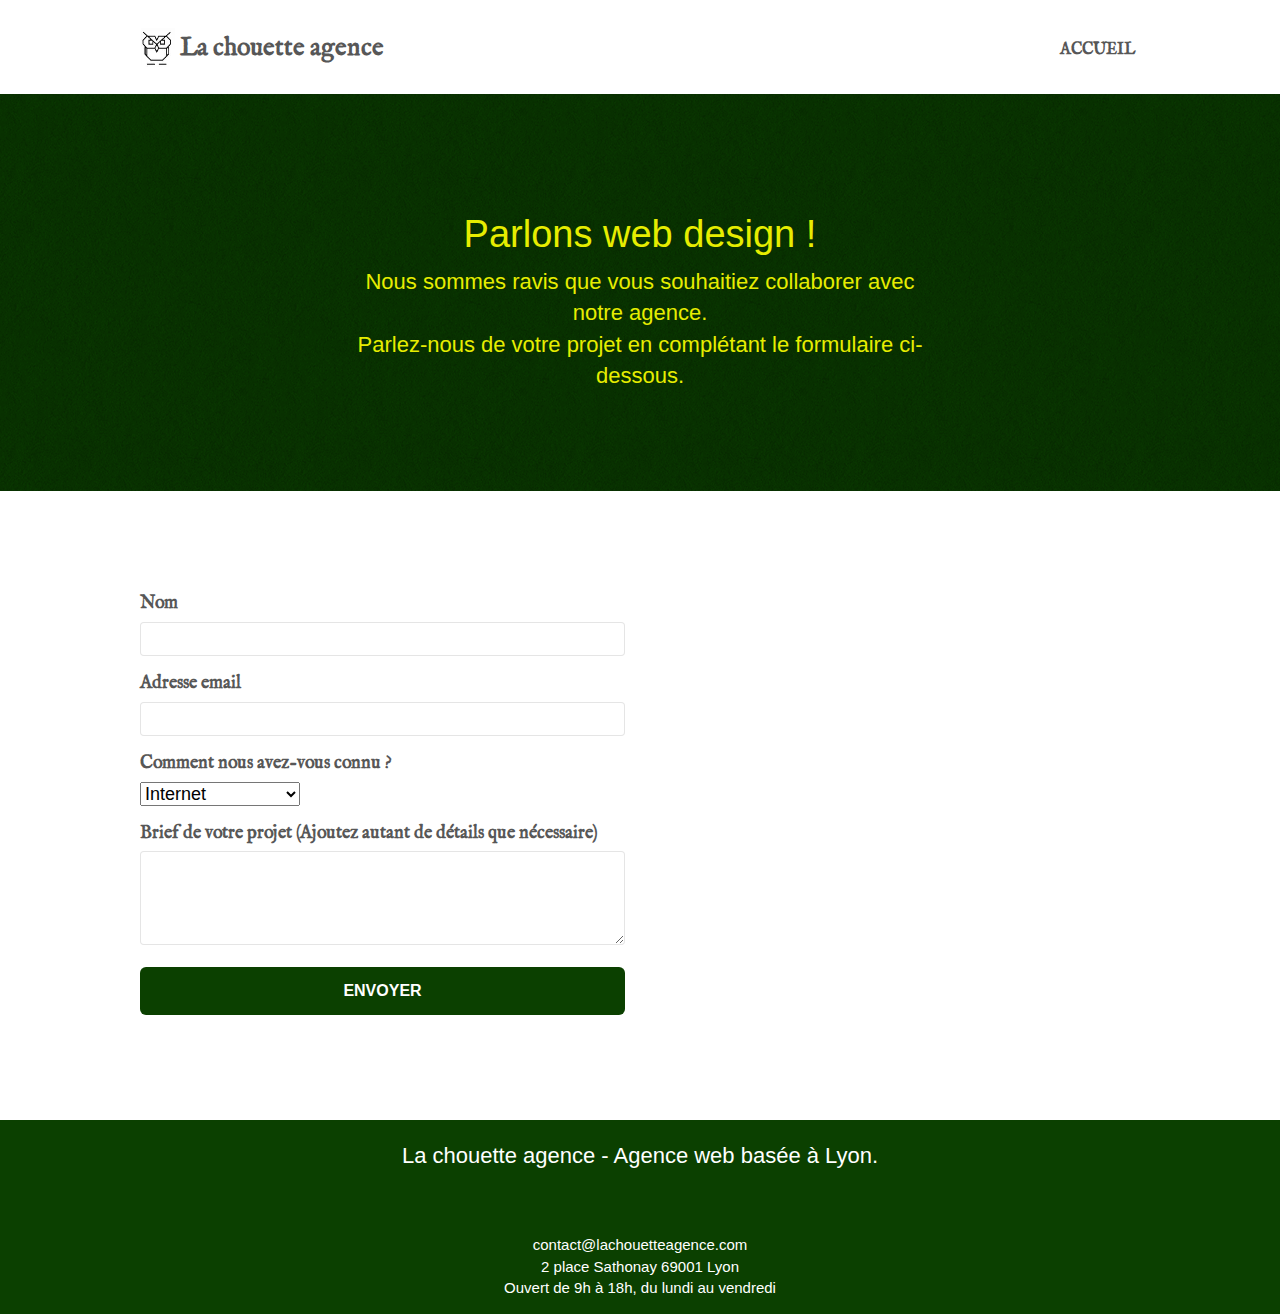
==== commit 945f84f4: "ajout d'autre images en webp" ====
--- a/page2.html
+++ b/page2.html
@@ -45,7 +45,7 @@
               <div class="navbar-header">
                 <a class="navbar-brand" href="index.html"
                   ><img
-                    src="img/logo_title.png"
+                    src="img/logo_title.webp"
                     alt="logo - La chouette"
                     height="40"
                   /><span class="font-title">La chouette agence</span></a
--- a/style.css
+++ b/style.css
@@ -874,11 +874,11 @@
 }
 
 .bg-banniere {
-  background-image: url("img/la-chouette-agence-banniere.jpg");
+  background-image: url("img/la-chouette-agence-banniere.webp");
 }
 
 .bg-presentation {
-  background-image: url("img/image-de-presentation.bmp");
+  background-image: url("img/image-de-presentation.webp");
 }
 
 @media (max-width: 1024px) {
